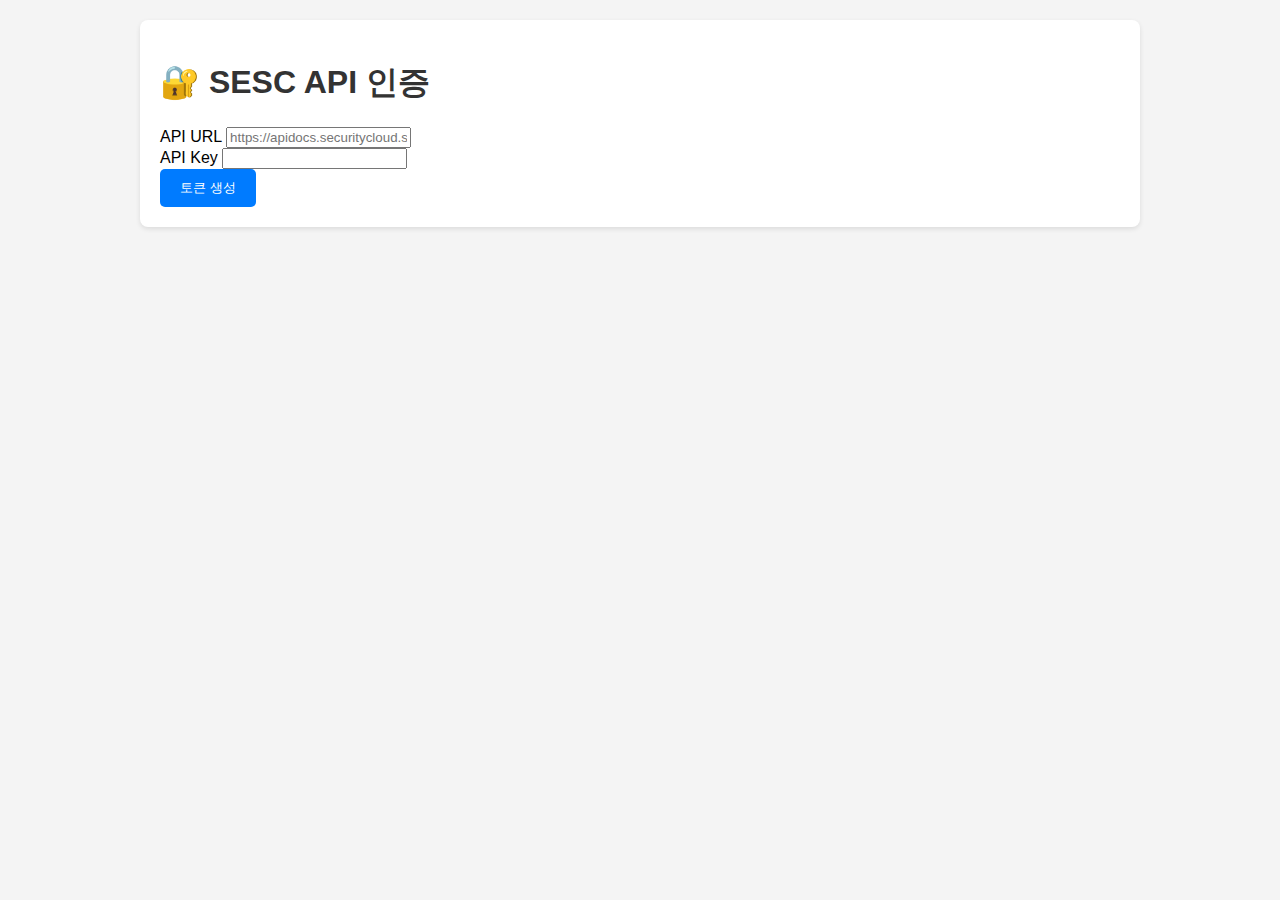
==== index.html @ 43ec07d2 "Add files via upload" ====
<!DOCTYPE html>
<html lang="ko">
<head>
    <meta charset="UTF-8">
    <title>SESC API 토큰 생성</title>
    <link rel="stylesheet" href="styles.css">
</head>
<body>
    <div class="container">
        <h1>🔐 SESC API 인증</h1>
        <form id="authForm">
            <div class="form-group">
                <label for="apiUrl">API URL</label>
                <input type="url" id="apiUrl" placeholder="https://apidocs.securitycloud.symantec.com/v1/oauth2/token" required>
            </div>
            <div class="form-group">
                <label for="apiKey">API Key</label>
                <input type="password" id="apiKey" required>
            </div>
            <button type="submit">토큰 생성</button>
        </form>
    </div>

    <script src="script.js"></script>
</body>
</html>
---- styles.css ----
body {
    font-family: Arial, sans-serif;
    margin: 0;
    padding: 0;
    background-color: #f4f4f4;
}

.container {
    max-width: 960px;
    margin: 20px auto;
    padding: 20px;
    background: #fff;
    border-radius: 8px;
    box-shadow: 0 2px 5px rgba(0,0,0,0.1);
}

h1, h2 {
    color: #333;
}

button {
    background-color: #007bff;
    color: white;
    padding: 10px 20px;
    border: none;
    border-radius: 5px;
    cursor: pointer;
}

button:hover {
    background-color: #0056b3;
}
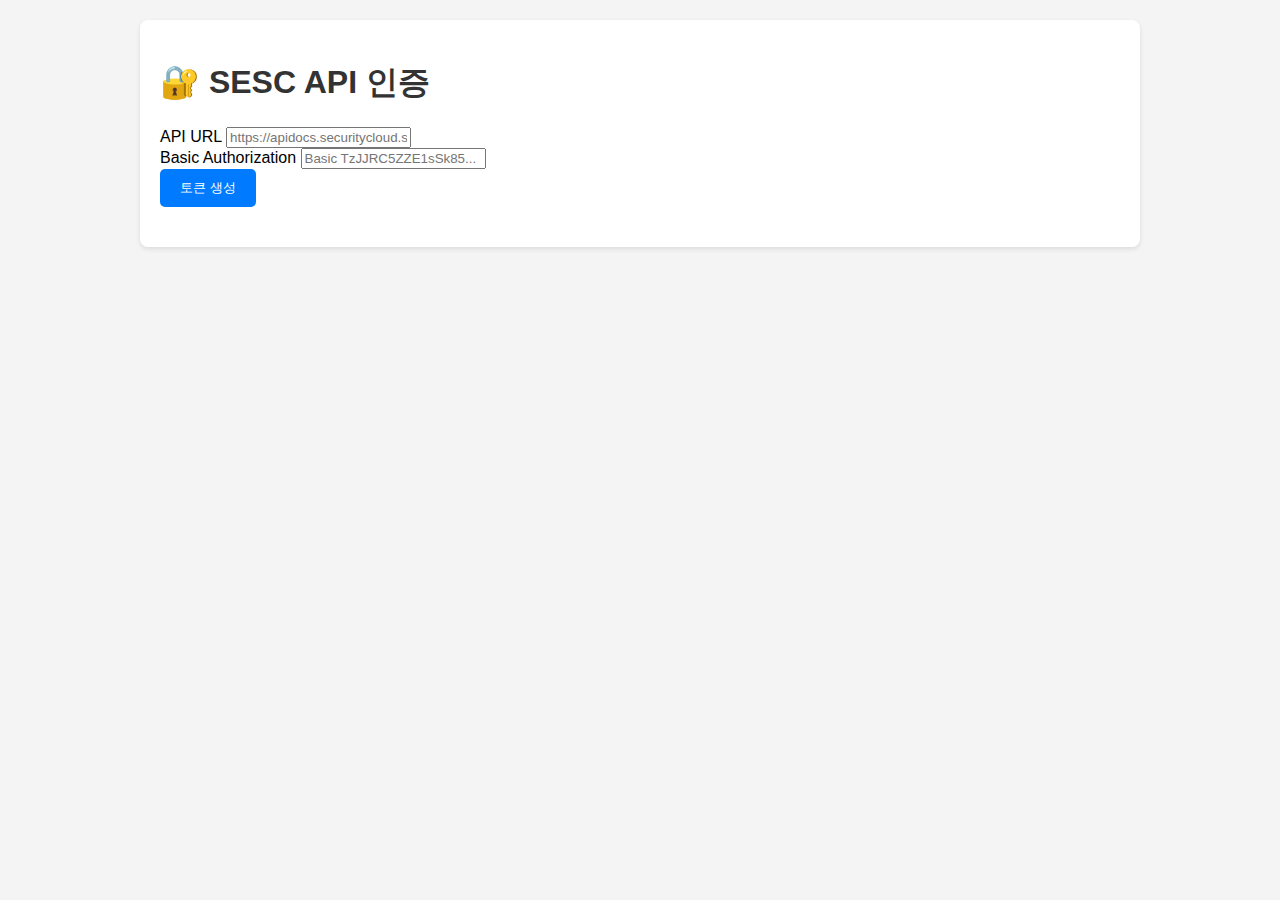
==== commit 4175c6c6: "Update index.html" ====
--- a/index.html
+++ b/index.html
@@ -14,11 +14,12 @@
                 <input type="url" id="apiUrl" placeholder="https://apidocs.securitycloud.symantec.com/v1/oauth2/token" required>
             </div>
             <div class="form-group">
-                <label for="apiKey">API Key</label>
-                <input type="password" id="apiKey" required>
+                <label for="basicAuth">Basic Authorization</label>
+                <input type="text" id="basicAuth" placeholder="Basic TzJJRC5ZZE1sSk85..." required>
             </div>
             <button type="submit">토큰 생성</button>
         </form>
+        <div id="result" style="margin-top: 20px;"></div>
     </div>
 
     <script src="script.js"></script>
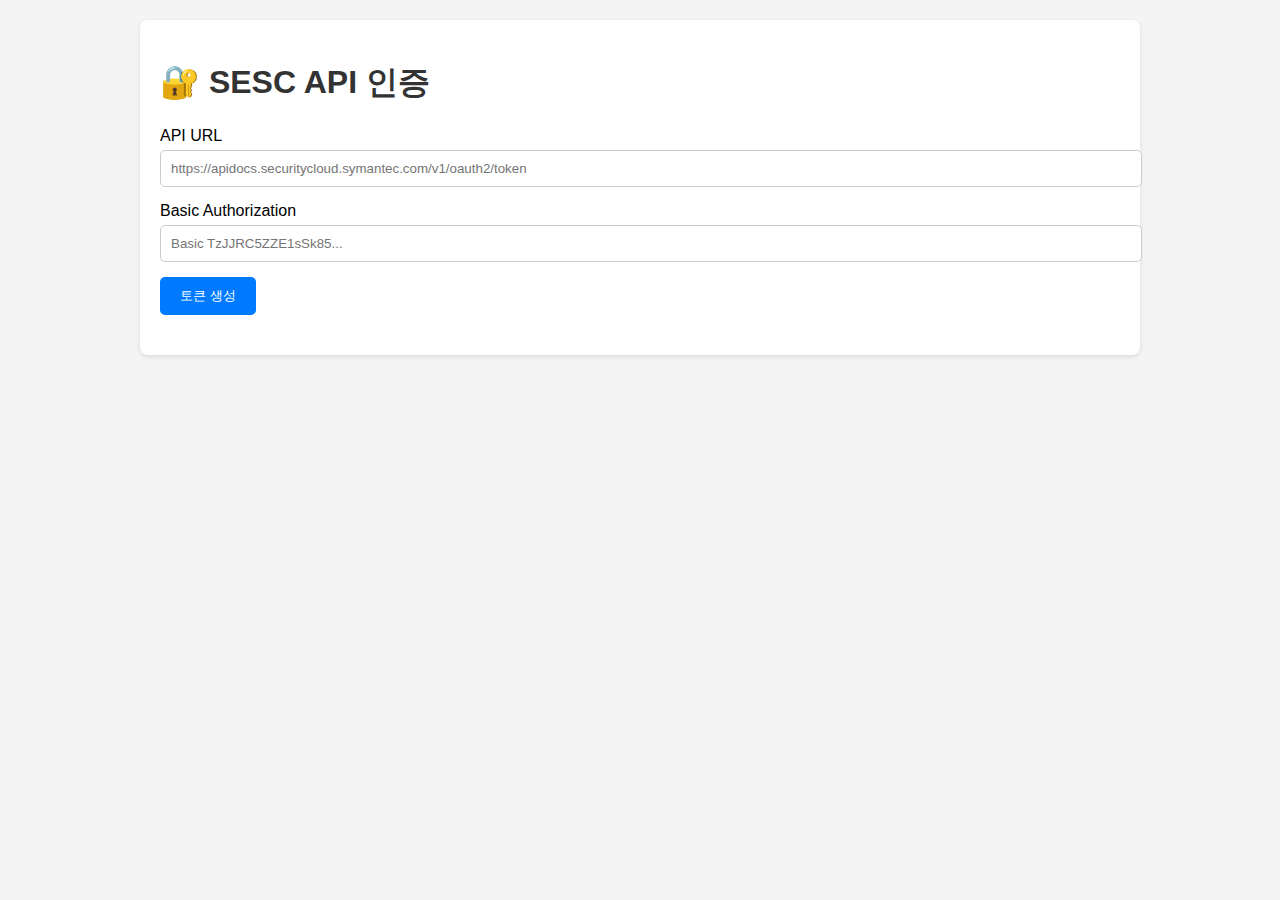
==== commit 1d989cd8: "Update index.html" ====
--- a/index.html
+++ b/index.html
@@ -22,6 +22,7 @@
         <div id="result" style="margin-top: 20px;"></div>
     </div>
 
+    <!-- 스크립트는 body 끝에 배치 -->
     <script src="script.js"></script>
 </body>
 </html>
--- a/styles.css
+++ b/styles.css
@@ -14,8 +14,24 @@
     box-shadow: 0 2px 5px rgba(0,0,0,0.1);
 }
 
-h1, h2 {
+h1 {
     color: #333;
+}
+
+.form-group {
+    margin-bottom: 15px;
+}
+
+label {
+    display: block;
+    margin-bottom: 5px;
+}
+
+input {
+    width: 100%;
+    padding: 10px;
+    border: 1px solid #ccc;
+    border-radius: 5px;
 }
 
 button {
@@ -30,3 +46,7 @@
 button:hover {
     background-color: #0056b3;
 }
+
+#result p {
+    font-size: 16px;
+}
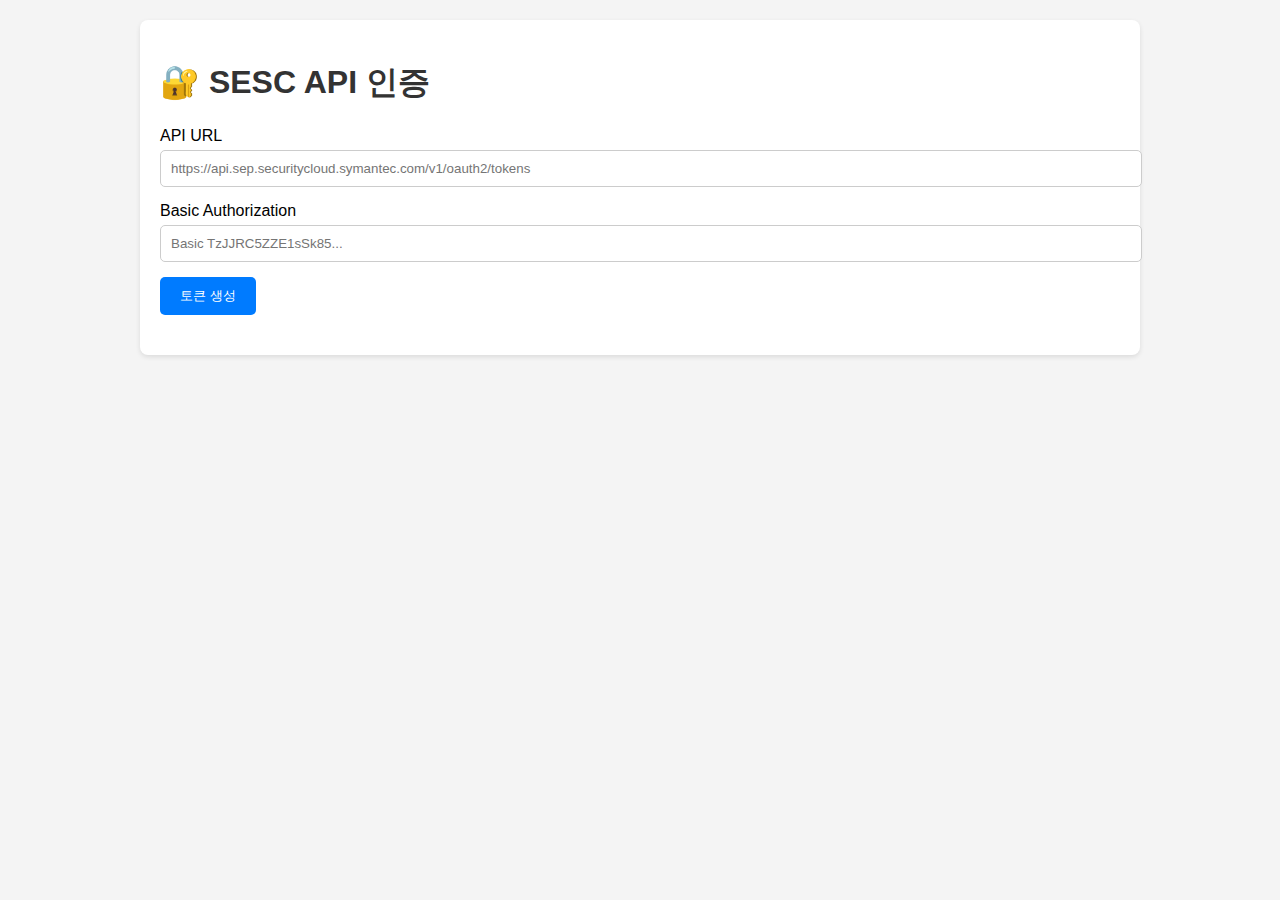
==== commit 1528ae14: "Update index.html" ====
--- a/index.html
+++ b/index.html
@@ -11,7 +11,7 @@
         <form id="authForm">
             <div class="form-group">
                 <label for="apiUrl">API URL</label>
-                <input type="url" id="apiUrl" placeholder="https://apidocs.securitycloud.symantec.com/v1/oauth2/token" required>
+                <input type="url" id="apiUrl" placeholder="https://api.sep.securitycloud.symantec.com/v1/oauth2/tokens" required>
             </div>
             <div class="form-group">
                 <label for="basicAuth">Basic Authorization</label>
